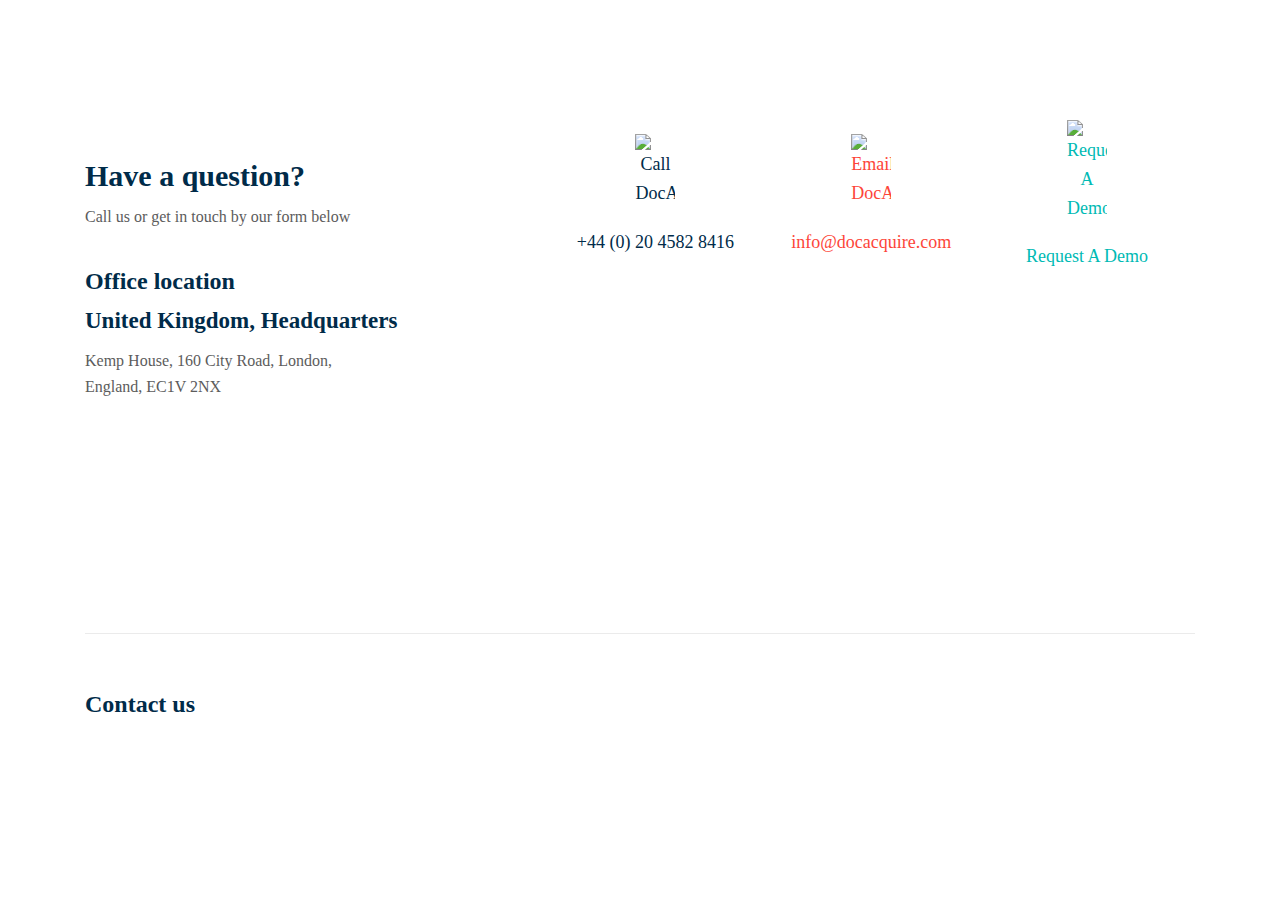
==== contact.html @ 54996154 "page added" ====
<!DOCTYPE html>
<html lang="en">
<head>
    <meta charset="UTF-8">
    <meta name="viewport" content="width=device-width, initial-scale=1.0">
    <title>Contact</title>
    <link rel="stylesheet" href="abc.css">

</head>
<body>
    <div id="contact">
        <div class="container">
            
            <div class="inner">
                <div class="left">
                    <h2>Have a question?</h2>
                    Call us or get in touch by our form below
                </div>
                <div class="right">
                    <div class="icons">
                        <a href="tel:+44(0)2045828416" class="block phone">
                            <img src="https://www.docacquire.com/wp-content/themes/docacquire/images/phone.svg" alt="Call DocAcquire">
                            <span>+44 (0) 20 4582 8416</span>
                        </a>
    
                        <a href="mailto:info@docacquire.com" class="block email">
                            <img src="https://www.docacquire.com/wp-content/themes/docacquire/images/email.svg" alt="Email DocAcquire">
                            <span>info@docacquire.com</span>
                        </a>
    
                        <a href="https://www.docacquire.com/request-a-demo/" class="block demo">
                            <img src="https://www.docacquire.com/wp-content/themes/docacquire/images/request.svg" alt="Request A Demo">
                            <span>Request A Demo</span>
                        </a>
                    </div>
                </div>
            </div>
    
            <div class="office-locations">
                <h1>Office location</h1>
                
                <div class="location-wrapper">
                    <div class="location-details">
                        <div>
                            <h4>United Kingdom, Headquarters</h4>
                            <p>Kemp House, 160 City Road, London,<br> England, EC1V 2NX</p>
                        </div>
                    </div>
                    <div class="location-map">
                        <iframe src="https://www.google.com/maps/embed?pb=!1m16!1m12!1m3!1d2482.243790583203!2d-0.09124647387123397!3d51.52708820926544!2m3!1f0!2f0!3f0!3m2!1i1024!2i768!4f13.1!2m1!1sKemp%20House%2C%20160%20City%20Road%2C%20London%2C%20England%2C%20EC1V%202NX!5e0!3m2!1sen!2sin!4v1741684884647!5m2!1sen!2sin" style="border:0;" allowfullscreen="" loading="lazy" referrerpolicy="no-referrer-when-downgrade"></iframe>
                    </div>
                </div>       
            </div>
    
            <div class="contact_form">
                <h1>Contact us</h1>
            </div>
            
        </div>
    </div>
</body>
</html>
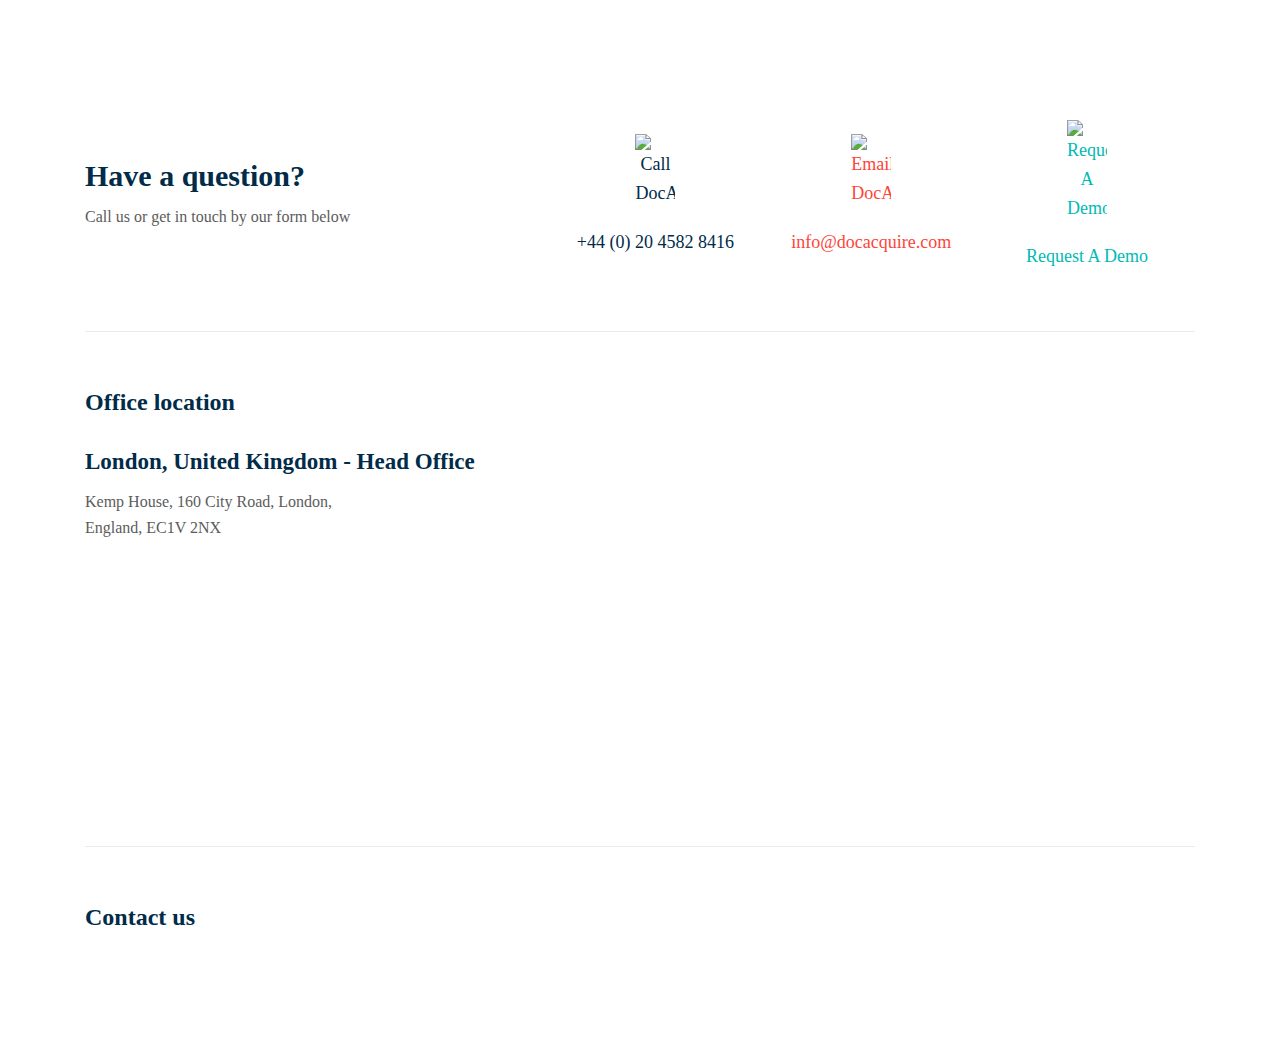
==== commit 5295c246: "updated content" ====
--- a/contact.html
+++ b/contact.html
@@ -42,7 +42,7 @@
                 <div class="location-wrapper">
                     <div class="location-details">
                         <div>
-                            <h4>United Kingdom, Headquarters</h4>
+                            <h4>London, United Kingdom - Head Office</h4>
                             <p>Kemp House, 160 City Road, London,<br> England, EC1V 2NX</p>
                         </div>
                     </div>
